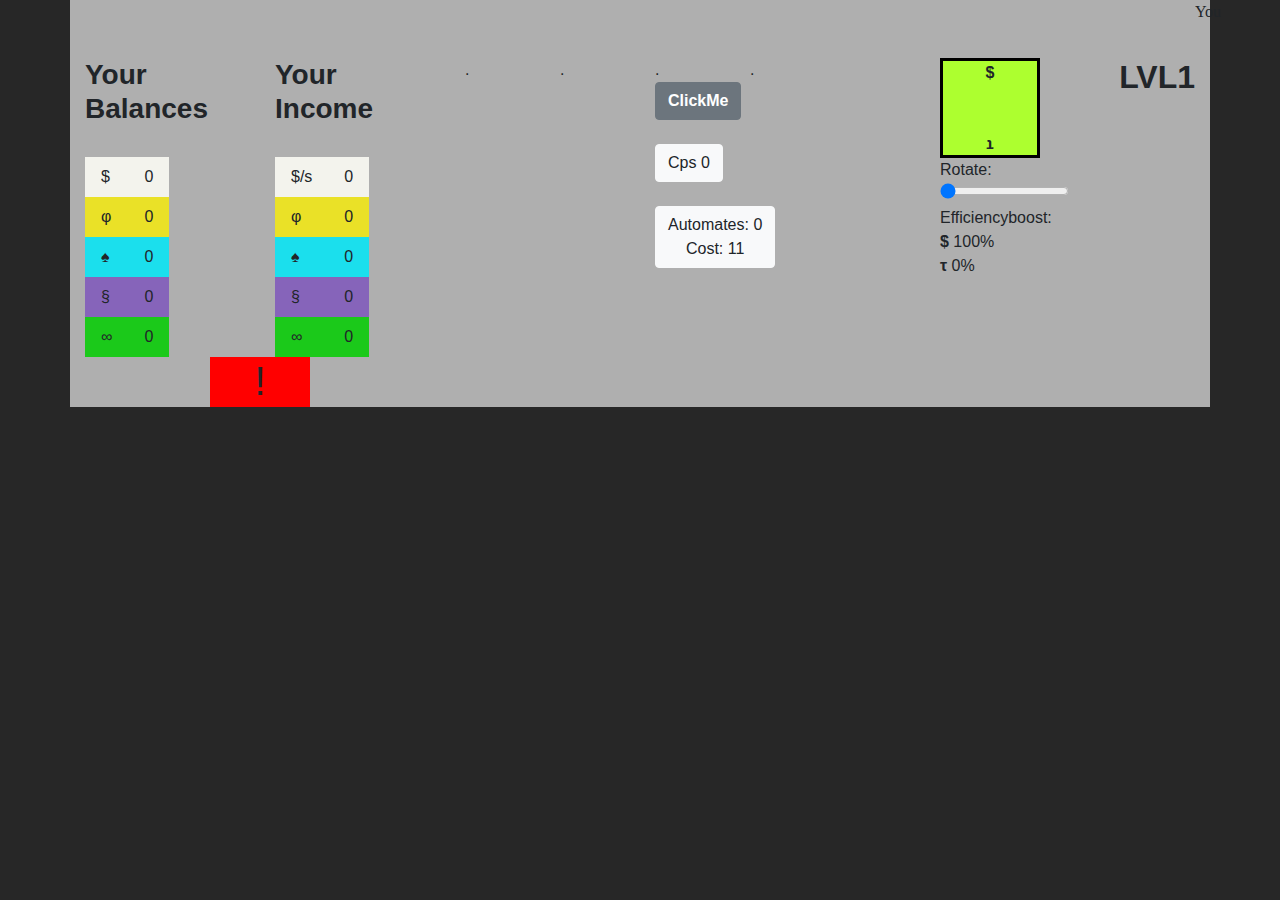
==== index.html @ fb2f75b2 "Fixed ugly code." ====
<!DOCTYPE html>
<html>

<head>
    <title>IncrementalAnimed</title>
    <link rel="stylesheet" href="https://maxcdn.bootstrapcdn.com/bootstrap/4.1.0/css/bootstrap.min.css">
    <script src="https://ajax.googleapis.com/ajax/libs/jquery/3.3.1/jquery.min.js"></script>
    <script src="https://maxcdn.bootstrapcdn.com/bootstrap/4.1.0/js/bootstrap.min.js"></script>
    <link rel="stylesheet" href="style.css">
</head>

<body>
    <div class="container">
        <script src="scrollbar.js"></script>
        <script src="scrollbar2.js"></script>
        <div class="row">
            <div class="col-md-2">
                <h3><b>Your Balances</b></h3>
                <br />
                <table cellpadding="0" cellspacing="0" border="0">
                    <tr style="background-color:#F3F3ED">
                        <td>$</td>
                        <td><span id="dollars">0</span></td>
                    </tr>
                    <tr style="background-color:#EAE127">
                        <td>φ</td>
                        <td><span id="totalclicks">0</span></td>
                    </tr>
                    <tr style="background-color:#1BDFED">
                        <td>♠</td>
                        <td>0</td>
                    </tr>
                    <tr style="background-color:#8664BA">
                        <td>§</td>
                        <td>0</td>
                    </tr>
                    <tr style="background-color:#1BC91A">
                        <td>∞</td>
                        <td>0</td>
                    </tr>
                </table>
            </div>
            <div class="col-md-2">
                <h3><b>Your Income</b></h3>
                <br />
                <table cellpadding="0" cellspacing="0" border="0">
                    <tr style="background-color:#F3F3ED">
                        <td>$/s</td>
                        <td><span id="cpss">0</span></td>
                    </tr>
                    <tr style="background-color:#EAE127">
                        <td>φ</td>
                        <td><span id="totalclicks">0</span></td>
                    </tr>
                    <tr style="background-color:#1BDFED">
                        <td>♠</td>
                        <td>0</td>
                    </tr>
                    <tr style="background-color:#8664BA">
                        <td>§</td>
                        <td>0</td>
                    </tr>
                    <tr style="background-color:#1BC91A">
                        <td>∞</td>
                        <td>0</td>
                    </tr>
                </table>
            </div>
            <div class="col-md-1">.
            </div>
            <div class="col-md-1">.
            </div>
            <div class="col-md-1">.
                <button onclick="clickMe()" type="button2" class="btn btn-secondary mb-4" class="clickboxscaleWhileHover" data-toggle="tooltip" data-placement="right" title="+1$">
                    <b>ClickMe</b>
                    <!--CLICK BUTTON-->
                </button>
                <button type="button2" class="btn btn-light mb-4" data-toggle="tooltip" data-placement="right" title="$/s">
                    <!--CPS BUTTON-->
                    Cps <span id="cpss">0</span>
                </button>
                <button type="button2" onclick="automate1TotalClick()" class="btn btn-light" data-toggle="tooltip" data-placement="right" title="$/s">
                    <!--AUTOMATE BUTTON-->
                    Automates: <span id="automate1totalclicks">0</span>
                    <br /> Cost: <span id="costA1s">11</span>
                </button>
            </div>
            <div class="col-md-1">.</div>
            <div class="col-md-1"></div>
            <div class="col-md-1">
                <div id="divRotateBox"><b>$</b>
                    <br />
                    <br />
                    <br />
                    <div class="textUpsideDown"><b>τ</b></div>
                </div>
                Rotate:
                <br>
                <input type="range" min="0" max="180" value="0" onchange="rotate(this.value)" />
                <br> Efficiencyboost:
                <br />
                <span id="span1"><b>$</b> 100%</span>
                <br />
                <span id="span2"><b>τ</b> 0%</span>
            </div>
            <div class="col-md-1"></div>
            <div class="col-md-1">
                <div class="d-flex justify-content-end">
                    <!-- AUSRICHTUNG RECHTS siehe https://getbootstrap.com/docs/4.0/utilities/flex/ -->
                    <h2><b>LVL</b></h2> <span id="HIER ID EINFÜGEN"><h2><b>1</b></h2></span>
                    <!--LVL-->
                </div>
            </div>
        </div>
        <div class="row">
            <div class="col-sm-4">
                <div id="CSStransforms">
                    <div onclick="clickMe()" class="clickbox scaleWhileHover">
                        <h1>!</h1></div>
                    <!--ClickDIVbutton-->
                </div>
            </div>
            <div class="col-sm-4"></div>
            <div class="col-sm-4"></div>
        </div>
    </div>
    <script src="anime.min.js"></script>
    <script src="main.js"></script>
    <script src="rotate.js"></script>
</body>

</html>
---- style.css ----
body {
    background: rgb(39, 39, 39)
}

.container {
    background: rgb(175, 175, 175)      
}

.textUpsideDown {
    transform: rotate(-180deg);
}

.scaleWhileHover {
    transform: scale(1)
}

.scaleWhileHover:hover {
    transform: scale(2)
}

.clickbox {
    position: relative;
    background-color: red;
    width: 100px;
    height:50px;
    margin:auto;
    transform: scale(1)
    display:inline-block;
    text-align: center;
    vertical-align:middle;
}

#divRotateBox {
    width:100px;
    height:100px;
    text-align: center;
    background-color:greenyellow;
    border:3px solid black;
    transform:rotate(0deg);
}

table tr td {
    padding: 0.5rem 1rem;
}
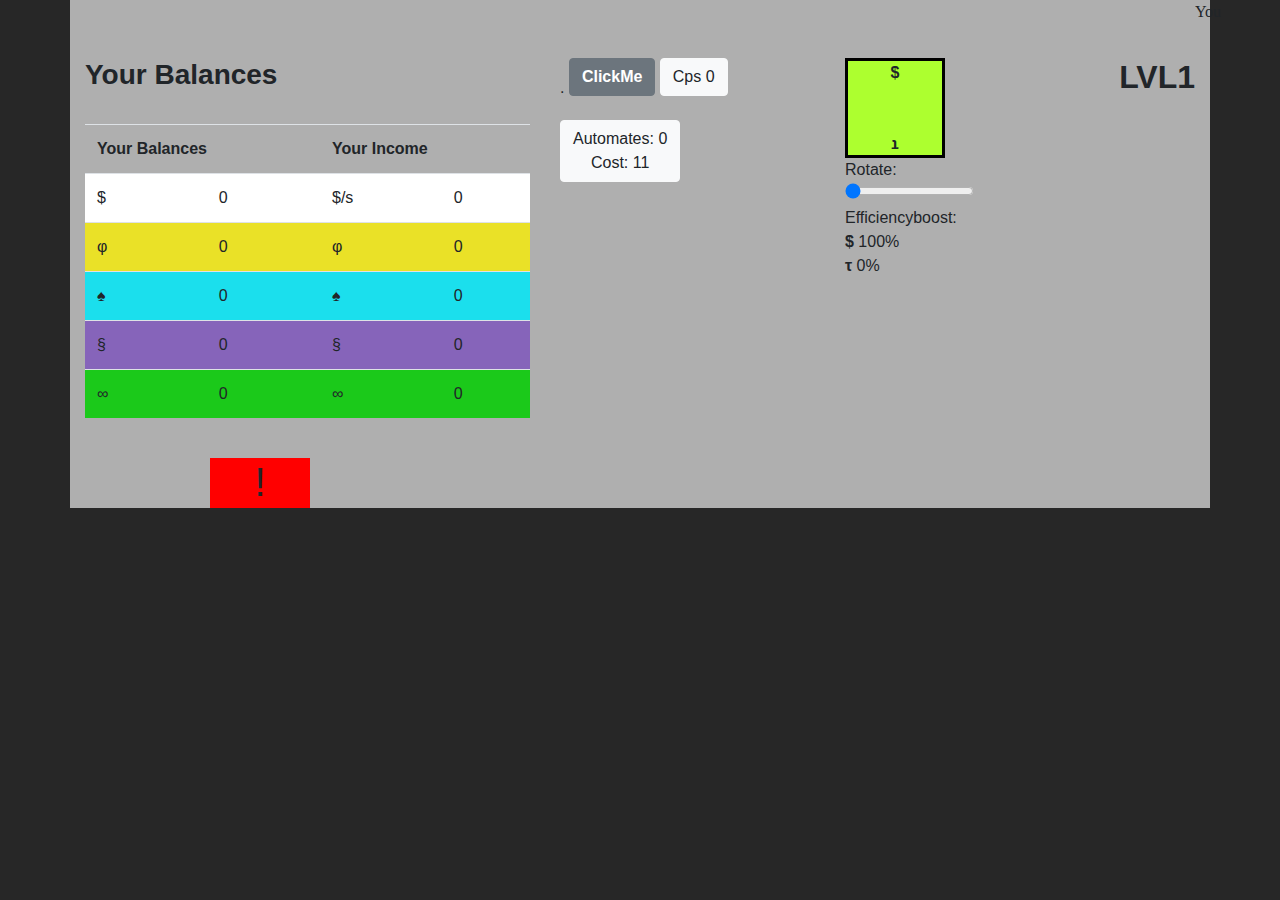
==== commit 642fac70: "Updated layout." ====
--- a/index.html
+++ b/index.html
@@ -13,64 +13,57 @@
     <div class="container">
         <script src="scrollbar.js"></script>
         <script src="scrollbar2.js"></script>
-        <div class="row">
-            <div class="col-md-2">
+        <div class="row mb-4">
+            <div class="col-md-5">
                 <h3><b>Your Balances</b></h3>
                 <br />
-                <table cellpadding="0" cellspacing="0" border="0">
-                    <tr style="background-color:#F3F3ED">
+                <table class="table">
+                    <tr>
+                        <th colspan="2">
+                            <strong>Your Balances</strong>
+                        </th>
+                        <th colspan="2">
+                            <strong>Your Income</strong>
+                        </th>
+                    </tr>
+                    <tr class="bg-white">
                         <td>$</td>
                         <td><span id="dollars">0</span></td>
+
+                        <td>$/s</td>
+                        <td><span id="cpss">0</span></td>
                     </tr>
-                    <tr style="background-color:#EAE127">
+                    <tr class="bg-yellow">
+                        <td>φ</td>
+                        <td><span id="totalclicks">0</span></td>
+
                         <td>φ</td>
                         <td><span id="totalclicks">0</span></td>
                     </tr>
-                    <tr style="background-color:#1BDFED">
+                    <tr class="bg-teal">
+                        <td>♠</td>
+                        <td>0</td>
+
                         <td>♠</td>
                         <td>0</td>
                     </tr>
-                    <tr style="background-color:#8664BA">
+                    <tr class="bg-purple">
+                        <td>§</td>
+                        <td>0</td>
+
                         <td>§</td>
                         <td>0</td>
                     </tr>
-                    <tr style="background-color:#1BC91A">
+                    <tr class="bg-green">
+                        <td>∞</td>
+                        <td>0</td>
+
                         <td>∞</td>
                         <td>0</td>
                     </tr>
                 </table>
             </div>
-            <div class="col-md-2">
-                <h3><b>Your Income</b></h3>
-                <br />
-                <table cellpadding="0" cellspacing="0" border="0">
-                    <tr style="background-color:#F3F3ED">
-                        <td>$/s</td>
-                        <td><span id="cpss">0</span></td>
-                    </tr>
-                    <tr style="background-color:#EAE127">
-                        <td>φ</td>
-                        <td><span id="totalclicks">0</span></td>
-                    </tr>
-                    <tr style="background-color:#1BDFED">
-                        <td>♠</td>
-                        <td>0</td>
-                    </tr>
-                    <tr style="background-color:#8664BA">
-                        <td>§</td>
-                        <td>0</td>
-                    </tr>
-                    <tr style="background-color:#1BC91A">
-                        <td>∞</td>
-                        <td>0</td>
-                    </tr>
-                </table>
-            </div>
-            <div class="col-md-1">.
-            </div>
-            <div class="col-md-1">.
-            </div>
-            <div class="col-md-1">.
+            <div class="col-md-3">.
                 <button onclick="clickMe()" type="button2" class="btn btn-secondary mb-4" class="clickboxscaleWhileHover" data-toggle="tooltip" data-placement="right" title="+1$">
                     <b>ClickMe</b>
                     <!--CLICK BUTTON-->
@@ -85,9 +78,7 @@
                     <br /> Cost: <span id="costA1s">11</span>
                 </button>
             </div>
-            <div class="col-md-1">.</div>
-            <div class="col-md-1"></div>
-            <div class="col-md-1">
+            <div class="col-md-2">
                 <div id="divRotateBox"><b>$</b>
                     <br />
                     <br />
@@ -103,8 +94,7 @@
                 <br />
                 <span id="span2"><b>τ</b> 0%</span>
             </div>
-            <div class="col-md-1"></div>
-            <div class="col-md-1">
+            <div class="col-md-2">
                 <div class="d-flex justify-content-end">
                     <!-- AUSRICHTUNG RECHTS siehe https://getbootstrap.com/docs/4.0/utilities/flex/ -->
                     <h2><b>LVL</b></h2> <span id="HIER ID EINFÜGEN"><h2><b>1</b></h2></span>
--- a/style.css
+++ b/style.css
@@ -42,3 +42,19 @@
 table tr td {
     padding: 0.5rem 1rem;
 }
+
+.bg-yellow {
+    background-color: #EAE127;
+}
+
+.bg-teal {
+    background-color:#1BDFED
+}
+
+.bg-purple {
+    background-color:#8664BA
+}
+
+.bg-green {
+    background-color:#1BC91A
+}
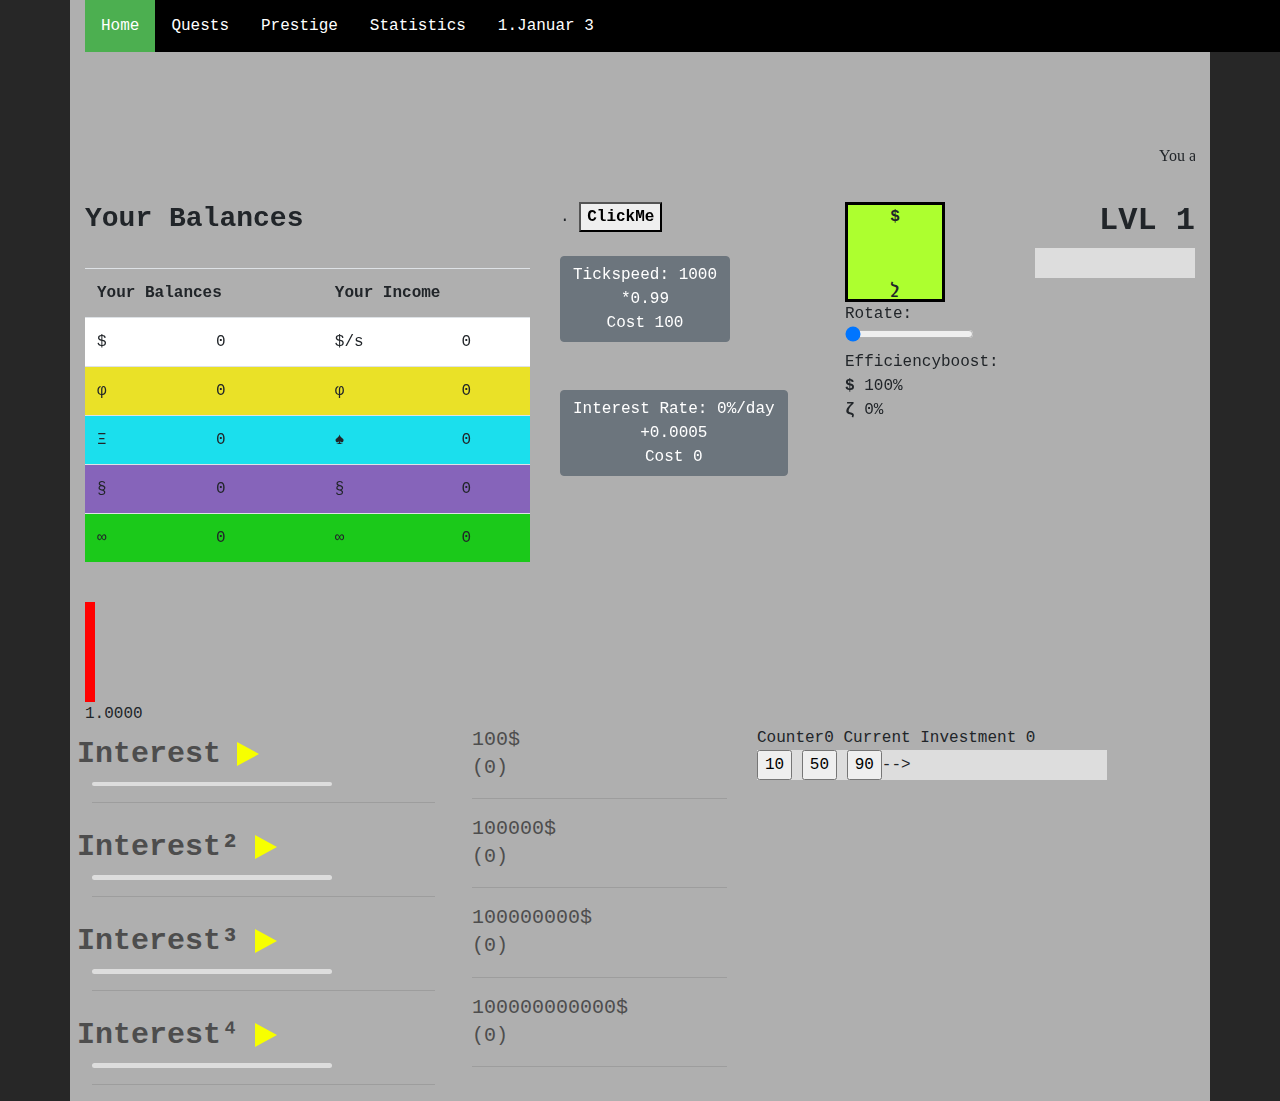
==== commit d92f1cba: "major update" ====
--- a/index.html
+++ b/index.html
@@ -1,6 +1,5 @@
 <!DOCTYPE html>
 <html>
-
 <head>
     <title>IncrementalAnimed</title>
     <link rel="stylesheet" href="https://maxcdn.bootstrapcdn.com/bootstrap/4.1.0/css/bootstrap.min.css">
@@ -8,11 +7,19 @@
     <script src="https://maxcdn.bootstrapcdn.com/bootstrap/4.1.0/js/bootstrap.min.js"></script>
     <link rel="stylesheet" href="style.css">
 </head>
-
-<body>
+<body><samp>
     <div class="container">
+        <ul>
+            <li><a class="active" href="#home">Home</a></li>
+            <li><a href="#quest">Quests</a></li>
+            <li><a href="#prestige">Prestige</a></li>
+            <li><a href="#statistics">Statistics</a></li>
+            <li><a href="#statistics"><span id="times">1.Januar 3</span></a></li>
+        </ul>
+        <div style="padding-top: 9rem">
         <script src="scrollbar.js"></script>
         <script src="scrollbar2.js"></script>
+        </div>
         <div class="row mb-4">
             <div class="col-md-5">
                 <h3><b>Your Balances</b></h3>
@@ -41,8 +48,8 @@
                         <td><span id="totalclicks">0</span></td>
                     </tr>
                     <tr class="bg-teal">
-                        <td>♠</td>
-                        <td>0</td>
+                        <td>Ξ</td>
+                        <td><span id="xis">0</span></td>
 
                         <td>♠</td>
                         <td>0</td>
@@ -64,59 +71,138 @@
                 </table>
             </div>
             <div class="col-md-3">.
-                <button onclick="clickMe()" type="button2" class="btn btn-secondary mb-4" class="clickboxscaleWhileHover" data-toggle="tooltip" data-placement="right" title="+1$">
+                <button onclick="clickMe()">
                     <b>ClickMe</b>
                     <!--CLICK BUTTON-->
                 </button>
-                <button type="button2" class="btn btn-light mb-4" data-toggle="tooltip" data-placement="right" title="$/s">
-                    <!--CPS BUTTON-->
-                    Cps <span id="cpss">0</span>
+                <br />
+                <br /> 
+                <button type="2" onclick="tickspeedUpgrade()" class="btn btn-secondary mb-4">
+                        Tickspeed: <span id="tickspeeds">1000</span><br />
+                        <!--tickspeedupgrade-->
+                        *0.99
+                <br />
+                Cost <span id="tickspeedcosts">100</span>
                 </button>
-                <button type="button2" onclick="automate1TotalClick()" class="btn btn-light" data-toggle="tooltip" data-placement="right" title="$/s">
-                    <!--AUTOMATE BUTTON-->
-                    Automates: <span id="automate1totalclicks">0</span>
-                    <br /> Cost: <span id="costA1s">11</span>
-                </button>
+                <br />
+                <br />
+                <button type="2" onclick="interestUpgrade()" class="btn btn-secondary mb-4">
+                        Interest Rate: <span id="interestrates">0</span>%/day<br />
+                        +0.0005
+                        <br />
+                        Cost <span id="interestupgradecosts">0</span>
+                        </button>
+
+            <!--current interest rate-->
             </div>
             <div class="col-md-2">
                 <div id="divRotateBox"><b>$</b>
                     <br />
                     <br />
                     <br />
-                    <div class="textUpsideDown"><b>τ</b></div>
+                    <div class="textUpsideDown"><b>ζ</b></div>
                 </div>
                 Rotate:
                 <br>
                 <input type="range" min="0" max="180" value="0" onchange="rotate(this.value)" />
                 <br> Efficiencyboost:
                 <br />
-                <span id="span1"><b>$</b> 100%</span>
-                <br />
-                <span id="span2"><b>τ</b> 0%</span>
+                <span id="rotboost1"><b>$</b> 100%</span>
+                <br />
+                <span id="rotboost2"><b>ζ</b> 0%</span>
             </div>
             <div class="col-md-2">
                 <div class="d-flex justify-content-end">
                     <!-- AUSRICHTUNG RECHTS siehe https://getbootstrap.com/docs/4.0/utilities/flex/ -->
-                    <h2><b>LVL</b></h2> <span id="HIER ID EINFÜGEN"><h2><b>1</b></h2></span>
+                    <h2><b>LVL <span id="lvls">1</b></h2></span>
                     <!--LVL-->
-                </div>
+                    <br />
+                </div>
+                <div class="d-flex justify-content-end">
+                    <div id="lvlbarbackground">
+                        <div id="lvlbarbalken"></div>                               <!--LVLBAR-->
+                    </div>
+                    </div>
             </div>
         </div>
         <div class="row">
-            <div class="col-sm-4">
-                <div id="CSStransforms">
-                    <div onclick="clickMe()" class="clickbox scaleWhileHover">
-                        <h1>!</h1></div>
-                    <!--ClickDIVbutton-->
-                </div>
-            </div>
-            <div class="col-sm-4"></div>
-            <div class="col-sm-4"></div>
+            <div class="col-md-12">
+                <div onmousemove="hoverCrit()" class="cpscrit"></div>
+                <!--HOVER MULTIPLIER-->
+                <br />
+                <span id="hovercrits">1.0000</span>
+            </div>
         </div>
-    </div>
+         <div class="row">
+            <div class="col-md-4">   
+                <div class="interest">
+                    <div onclick="automateInterestUpgrade1()" class="row"><b>Interest</b><div class="upgraderdy1" ></div></div>
+                    <div id="upgradebarbackground1">
+                        <div id="upgradebarbalken1"></div>                               <!--UPGRADEBAR-->
+                    </div>
+                    <hr>                   
+                    <div onclick="automateInterestUpgrade2()" class="row"><b>Interest²</b><div class="upgraderdy2" ></div></div>
+                    <div id="upgradebarbackground2">
+                            <div id="upgradebarbalken2"></div>                               <!--UPGRADEBAR-->
+                    </div>
+                    <hr>
+                    <div onclick="automateInterestUpgrade3()" class="row"><b>Interest³</b><div class="upgraderdy3" ></div></div>
+                    <div id="upgradebarbackground2">
+                            <div id="upgradebarbalken3"></div>                               <!--UPGRADEBAR-->
+                    </div>
+                    <hr>
+                    <div onclick="automateInterestUpgrade4()" class="row"><b>Interest⁴</b><div class="upgraderdy4" ></div></div>
+                    <div id="upgradebarbackground2">
+                            <div id="upgradebarbalken4"></div>                               <!--UPGRADEBAR-->
+                    </div>
+                    <hr>
+                </div>
+            </div>
+            <div class="col-md-3 interestupgrade">
+                <div onclick="automateInterest1()">
+                    <!--AUTOMATE INTEREST BUTTONS(1 - 4)-->
+                    <span id="costA1s">100</span>$
+                    <br />
+                    (<span id="automateinteresttotal1s">0</span>)<hr>
+                </div>
+                <div onclick="automateInterest2()">
+                    <span id="costA2s">100000</span>$
+                    <br />
+                    (<span id="automateinteresttotal2s">0</span>)<hr>
+                </div>
+                <div onclick="automateInterest3()">
+                    <span id="costA3s">100000000</span>$
+                    <br />
+                    (<span id="automateinteresttotal3s">0</span>)<hr>
+                </div>
+                <div onclick="automateInterest4()">
+                    <span id="costA4s">100000000000</span>$
+                    <br />
+                    (<span id="automateinteresttotal4s">0</span>)<hr>
+                </div>
+            </div>
+            <div class="col-md-4">
+        <!--            <div id="upgradebarbackground">
+                            <div id="upgradebarbalken"></div>                               UPGRADEBAR
+                        </div> -->
+
+
+
+
+                
+                   Counter<span id="counters">0</span> 
+                   Current Investment <span id="investments">0</span> 
+                    <div id="progressbarU">
+                        <div id="progressbar"></div>                                        <progressbar
+                    </div>
+                    <input type="button" id="bank10" onclick="bank10Investment()" value="10">
+                    <input type="button" id="bank50" onclick="progressBar()" value="50">
+                    <input type="button" id="bank90" onclick="progressBar()" value="90">-->
+    </div></samp>
+    <script src="jquery-impromptu.js"></script>
     <script src="anime.min.js"></script>
     <script src="main.js"></script>
     <script src="rotate.js"></script>
+    <script src="lvl.js"></script>
 </body>
-
 </html>--- a/style.css
+++ b/style.css
@@ -5,16 +5,34 @@
 .container {
     background: rgb(175, 175, 175)      
 }
-
+table tr td {
+    padding: 0.5rem 1rem;
+}
+
+.bg-yellow {
+    background-color: #EAE127;
+}
+
+.bg-teal {
+    background-color:#1BDFED
+}
+
+.bg-purple {
+    background-color:#8664BA
+}
+
+.bg-green {
+    background-color:#1BC91A
+}
 .textUpsideDown {
     transform: rotate(-180deg);
 }
 
-.scaleWhileHover {
+.scalewhilehover {
     transform: scale(1)
 }
 
-.scaleWhileHover:hover {
+.scalewhilehover:hover {
     transform: scale(2)
 }
 
@@ -24,7 +42,7 @@
     width: 100px;
     height:50px;
     margin:auto;
-    transform: scale(1)
+    transform: scale(1);
     display:inline-block;
     text-align: center;
     vertical-align:middle;
@@ -38,23 +56,248 @@
     border:3px solid black;
     transform:rotate(0deg);
 }
-
-table tr td {
-    padding: 0.5rem 1rem;
-}
-
-.bg-yellow {
-    background-color: #EAE127;
-}
-
-.bg-teal {
-    background-color:#1BDFED
-}
-
-.bg-purple {
-    background-color:#8664BA
-}
-
-.bg-green {
-    background-color:#1BC91A
-}
+div.interest {
+    margin-left: 7px;
+    line-height: 3.5rem;
+    font-size: 30px;
+    color:rgb(77,77,77);    
+}
+div.interestupgrade {
+    margin-left: 7px;
+    line-height: 1.76rem;
+    font-size: 20px;
+    color:rgb(77, 77, 77);    
+}
+div.cpscrit {
+    width: 10px;
+    height: 100px;
+    background: red;
+    transition: width 2s;
+    display:inline-block;    
+    text-align: center;
+    vertical-align:middle;
+}
+div.cpscrit:hover {
+    width: 450px;
+}
+
+div.investment {
+    width: 100px;
+    height: 100px;
+    background: rgb(20, 6, 153);
+    transition: height 2s;
+}
+div.investment:onclick {
+    height: 200px;
+}
+  #progressbar {
+    background-color: #4CAF50;
+    width: 0px;
+    height: 30px;
+    position: absolute;
+    margin-bottom: 4px;
+  }
+  #progressbarU {
+    width: 100%;
+    height: 30px;
+    position: relative;
+    background-color: #ddd;
+    margin-bottom: 4px;
+  }
+
+
+
+
+
+
+  
+  ul {
+    list-style-type: none;
+    margin: 0;
+    padding: 0;
+    overflow: hidden;
+    background-color: rgb(0, 0, 0);
+    position: fixed;
+    top: 0;
+    width: 100%;
+}
+
+li {
+    float: left;
+}
+li2 {
+    float: left;
+}
+
+li a {
+    display: block;
+    color: white;
+    text-align: center;
+    padding: 14px 16px;
+    text-decoration: none;
+}
+
+li a:hover:not(.active) {
+    background-color: rgb(110, 101, 101);
+}
+
+.active {
+    background-color: #4CAF50;
+}
+
+
+.upgraderdy1 {
+    position: relative;
+    margin-top: 1rem;
+    margin-left: 1rem;
+    width: 0px;
+    height: 0px;
+    border-style: solid;
+    border-width: 0.8rem 0 0.8rem 1.4rem;
+    border-color: transparent transparent transparent #f7ff00;
+    
+}
+.upgraderdy2 {
+    position: relative;
+    margin-top: 1rem;
+    margin-left: 1rem;
+    width: 0px;
+    height: 0px;
+    border-style: solid;
+    border-width: 0.8rem 0 0.8rem 1.4rem;
+    border-color: transparent transparent transparent #f7ff00;
+}
+.upgraderdy3 {
+    position: relative;
+    margin-top: 1rem;
+    margin-left: 1rem;
+    width: 0px;
+    height: 0px;
+    border-style: solid;
+    border-width: 0.8rem 0 0.8rem 1.4rem;
+    border-color: transparent transparent transparent #f7ff00;
+}
+.upgraderdy4 {
+    position: relative;
+    margin-top: 1rem;
+    margin-left: 1rem;
+    width: 0px;
+    height: 0px;
+    border-style: solid;
+    border-width: 0.8rem 0 0.8rem 1.4rem;
+    border-color: transparent transparent transparent #f7ff00;
+}
+#lvlbarbalken {
+    background-color: rgb(33, 36, 209);
+    width: 0px;
+    height: 30px;
+    position: absolute;
+    margin-bottom: 4px;
+  }
+  #lvlbarbackground {
+    width: 100%;
+    height: 30px;
+    position: relative;
+    background-color: #ddd;
+    margin-bottom: 4px;
+  }
+
+#upgradebarbalken1 {
+    background-color: rgb(33, 36, 209);
+    width: 0px;
+    height: 0.3rem;
+    position: absolute;
+    border-radius: 10px 10px 10px 10px;
+  }
+  #upgradebarbalken2 {
+    background-color: rgb(33, 36, 209);
+    width: 0px;
+    height: 0.3rem;
+    position: absolute;
+    border-radius: 10px 10px 10px 10px;
+  }
+  #upgradebarbalken3 {
+    background-color: rgb(33, 36, 209);
+    width: 0px;
+    height: 0.3rem;
+    position: absolute;
+    border-radius: 10px 10px 10px 10px;
+  }
+  #upgradebarbalken4 {
+    background-color: rgb(33, 36, 209);
+    width: 0px;
+    height: 0.3rem;
+    position: absolute;
+    border-radius: 10px 10px 10px 10px;
+  }
+  #upgradebarbackground1 {
+    width: 15rem;
+    height: 0.3rem;
+    position: relative;
+    background-color: #ddd;
+    border-radius: 10px 10px 10px 10px;
+  }
+  #upgradebarbackground2 {
+    width: 15rem;
+    height: 0.3rem;
+    position: relative;
+    background-color: #ddd;
+    border-radius: 10px 10px 10px 10px;
+  }
+  #upgradebarbackground3 {
+    width: 15rem;
+    height: 0.3rem;
+    position: relative;
+    background-color: #ddd;
+    border-radius: 10px 10px 10px 10px;
+  }
+  #upgradebarbackground4 {
+    width: 15rem;
+    height: 0.3rem;
+    position: relative;
+    background-color: #ddd;
+    border-radius: 10px 10px 10px 10px;
+  }
+
+/* Tooltip container */
+.tooltip {
+    position: relative;
+    display: inline-block;
+    border-bottom: 1px dotted black; /* If you want dots under the hoverable text */
+}
+
+/* Tooltip text */
+.tooltip .tooltiptext {
+    visibility: hidden;
+    width: 120px;
+    background-color: #555;
+    color: #fff;
+    text-align: center;
+    padding: 5px 0;
+    border-radius: 6px;
+
+    /* Position the tooltip text */
+    position: absolute;
+    z-index: 1;
+    bottom: 125%;
+    left: 50%;
+    margin-left: -60px;
+}
+
+/* Tooltip arrow */
+.tooltip .tooltiptext::after {
+    content: "";
+    position: absolute;
+    top: 100%;
+    left: 50%;
+    margin-left: -5px;
+    border-width: 5px;
+    border-style: solid;
+    border-color: #555 transparent transparent transparent;
+}
+
+/* Show the tooltip text when you mouse over the tooltip container */
+.tooltip:hover .tooltiptext {
+    visibility: visible;
+    opacity: 1;
+}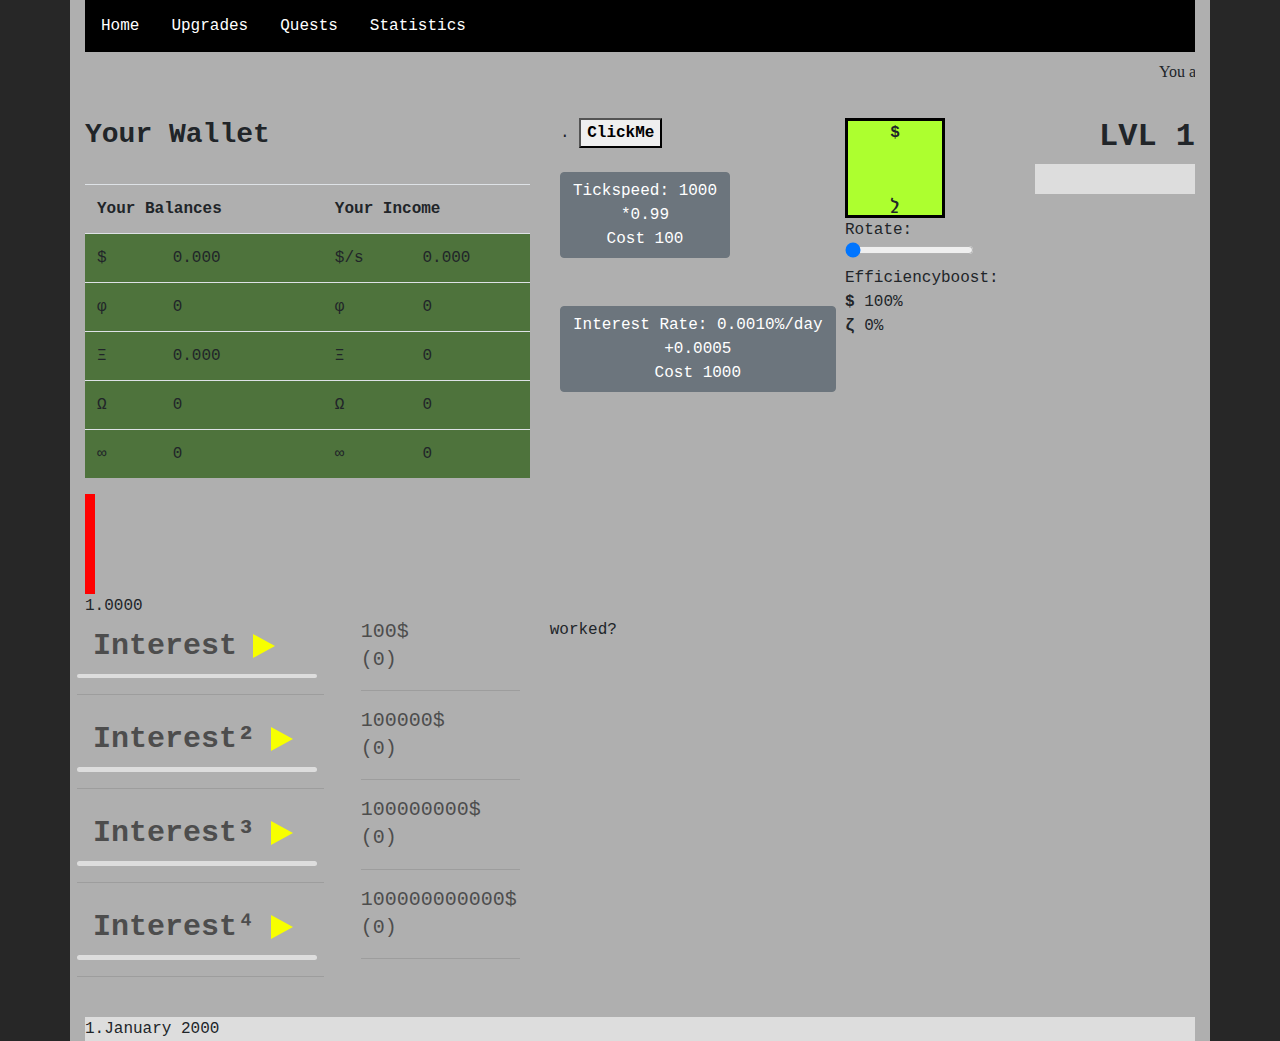
==== commit 87a9a04c: "upgrade and lvling system" ====
--- a/index.html
+++ b/index.html
@@ -7,22 +7,21 @@
     <script src="https://maxcdn.bootstrapcdn.com/bootstrap/4.1.0/js/bootstrap.min.js"></script>
     <link rel="stylesheet" href="style.css">
 </head>
-<body><samp>
-    <div class="container">
+<body onload="show('Page1')"><samp>
+<div class="container" >
         <ul>
-            <li><a class="active" href="#home">Home</a></li>
-            <li><a href="#quest">Quests</a></li>
-            <li><a href="#prestige">Prestige</a></li>
-            <li><a href="#statistics">Statistics</a></li>
-            <li><a href="#statistics"><span id="times">1.Januar 3</span></a></li>
+            <li><span onclick="show('Page1')">Home</span></li>
+            <li><span onclick="show('Page2')">Upgrades</span></li>
+            <li><span onclick="show('Page3')">Quests</span></li>
+            <li><span onclick="show('Page4')">Statistics</span></li>
         </ul>
-        <div style="padding-top: 9rem">
+        <div style="padding-top: 0.5rem">
         <script src="scrollbar.js"></script>
         <script src="scrollbar2.js"></script>
         </div>
         <div class="row mb-4">
             <div class="col-md-5">
-                <h3><b>Your Balances</b></h3>
+                <h3><b>Your Wallet</b></h3>
                 <br />
                 <table class="table">
                     <tr>
@@ -33,35 +32,35 @@
                             <strong>Your Income</strong>
                         </th>
                     </tr>
-                    <tr class="bg-white">
+                    <tr class="bg-yellow" data-toggle="tooltip" data-placement="right" title="simple Cash">
                         <td>$</td>
-                        <td><span id="dollars">0</span></td>
+                        <td><span id="dollars">0.000</span></td>
 
                         <td>$/s</td>
-                        <td><span id="cpss">0</span></td>
-                    </tr>
-                    <tr class="bg-yellow">
+                        <td><span id="cpss">0.000</span></td>
+                    </tr>
+                    <tr class="bg-yellow" data-toggle="tooltip" data-placement="right" title="these are your TotalClicks">
                         <td>φ</td>
                         <td><span id="totalclicks">0</span></td>
 
                         <td>φ</td>
-                        <td><span id="totalclicks">0</span></td>
-                    </tr>
-                    <tr class="bg-teal">
+                        <td>0</td>
+                    </tr>
+                    <tr class="bg-yellow" data-toggle="tooltip" data-placement="right" title="these are your UpgradePoints">
                         <td>Ξ</td>
-                        <td><span id="xis">0</span></td>
-
-                        <td>♠</td>
-                        <td>0</td>
-                    </tr>
-                    <tr class="bg-purple">
-                        <td>§</td>
-                        <td>0</td>
-
-                        <td>§</td>
-                        <td>0</td>
-                    </tr>
-                    <tr class="bg-green">
+                        <td><span id="xis">0.000</span></td>
+
+                        <td>Ξ</td>
+                        <td>0</td>
+                    </tr>
+                    <tr class="bg-yellow" data-toggle="tooltip" data-placement="right" title="these are your LvlCoins">
+                        <td>Ω</td>
+                        <td><span id="lvlcoinss">0</span></td>
+
+                        <td>Ω</td>
+                        <td>0</td>
+                    </tr>
+                    <tr class="bg-yellow">
                         <td>∞</td>
                         <td>0</td>
 
@@ -71,7 +70,7 @@
                 </table>
             </div>
             <div class="col-md-3">.
-                <button onclick="clickMe()">
+                <button onclick="clickMe()" data-toggle="tooltip" data-placement="right" title="Stop Wasting Your Time" id="buttoncrit">
                     <b>ClickMe</b>
                     <!--CLICK BUTTON-->
                 </button>
@@ -87,16 +86,16 @@
                 <br />
                 <br />
                 <button type="2" onclick="interestUpgrade()" class="btn btn-secondary mb-4">
-                        Interest Rate: <span id="interestrates">0</span>%/day<br />
+                        Interest Rate: <span id="interestrates">0.0010</span>%/day<br />
                         +0.0005
                         <br />
-                        Cost <span id="interestupgradecosts">0</span>
+                        Cost <span id="interestupgradecosts">1000</span>
                         </button>
 
             <!--current interest rate-->
             </div>
             <div class="col-md-2">
-                <div id="divRotateBox"><b>$</b>
+                <div id="divRotateBox" ><b>$</b>
                     <br />
                     <br />
                     <br />
@@ -111,54 +110,52 @@
                 <br />
                 <span id="rotboost2"><b>ζ</b> 0%</span>
             </div>
-            <div class="col-md-2">
-                <div class="d-flex justify-content-end">
+<div class="col-md-2">
+<div class="d-flex justify-content-end">
                     <!-- AUSRICHTUNG RECHTS siehe https://getbootstrap.com/docs/4.0/utilities/flex/ -->
                     <h2><b>LVL <span id="lvls">1</b></h2></span>
                     <!--LVL-->
                     <br />
-                </div>
+</div>
                 <div class="d-flex justify-content-end">
                     <div id="lvlbarbackground">
                         <div id="lvlbarbalken"></div>                               <!--LVLBAR-->
                     </div>
-                    </div>
-            </div>
-        </div>
-        <div class="row">
+                    </div>            
+</div>
             <div class="col-md-12">
                 <div onmousemove="hoverCrit()" class="cpscrit"></div>
                 <!--HOVER MULTIPLIER-->
                 <br />
                 <span id="hovercrits">1.0000</span>
             </div>
-        </div>
-         <div class="row">
-            <div class="col-md-4">   
+<div class="page" id="Page1" >
+    <div class="row">
+            <div class="col-md-6">   
                 <div class="interest">
-                    <div onclick="automateInterestUpgrade1()" class="row"><b>Interest</b><div class="upgraderdy1" ></div></div>
+                    <div onclick="automateInterestUpgrade1()" class="row ml1" data-toggle="tooltip" data-placement="right" title="transfer 1Ξ for a *2 productionmultiplier" ><b>Interest</b><div class="upgraderdy1" ></div></div>
                     <div id="upgradebarbackground1">
                         <div id="upgradebarbalken1"></div>                               <!--UPGRADEBAR-->
                     </div>
                     <hr>                   
-                    <div onclick="automateInterestUpgrade2()" class="row"><b>Interest²</b><div class="upgraderdy2" ></div></div>
+                    <div onclick="automateInterestUpgrade2()" class="row ml1" data-toggle="tooltip" data-placement="right" title="transfer 1Ξ for a *2 productionmultiplier"><b>Interest²</b><div class="upgraderdy2" ></div></div>
                     <div id="upgradebarbackground2">
                             <div id="upgradebarbalken2"></div>                               <!--UPGRADEBAR-->
                     </div>
                     <hr>
-                    <div onclick="automateInterestUpgrade3()" class="row"><b>Interest³</b><div class="upgraderdy3" ></div></div>
+                    <div onclick="automateInterestUpgrade3()" class="row ml1" data-toggle="tooltip" data-placement="right" title="transfer 1Ξ for a *2 productionmultiplier"><b>Interest³</b><div class="upgraderdy3" ></div></div>
                     <div id="upgradebarbackground2">
                             <div id="upgradebarbalken3"></div>                               <!--UPGRADEBAR-->
                     </div>
                     <hr>
-                    <div onclick="automateInterestUpgrade4()" class="row"><b>Interest⁴</b><div class="upgraderdy4" ></div></div>
+                    <div onclick="automateInterestUpgrade4()" class="row ml1" data-toggle="tooltip" data-placement="right" title="transfer 1Ξ for a *2 productionmultiplier"><b>Interest⁴</b><div class="upgraderdy4" ></div></div>
                     <div id="upgradebarbackground2">
                             <div id="upgradebarbalken4"></div>                               <!--UPGRADEBAR-->
                     </div>
                     <hr>
                 </div>
             </div>
-            <div class="col-md-3 interestupgrade">
+            <div class="col-md-4 interestupgrade">
                 <div onclick="automateInterest1()">
                     <!--AUTOMATE INTEREST BUTTONS(1 - 4)-->
                     <span id="costA1s">100</span>$
@@ -180,29 +177,107 @@
                     <br />
                     (<span id="automateinteresttotal4s">0</span>)<hr>
                 </div>
-            </div>
-            <div class="col-md-4">
-        <!--            <div id="upgradebarbackground">
-                            <div id="upgradebarbalken"></div>                               UPGRADEBAR
-                        </div> -->
-
-
-
-
-                
-                   Counter<span id="counters">0</span> 
-                   Current Investment <span id="investments">0</span> 
-                    <div id="progressbarU">
-                        <div id="progressbar"></div>                                        <progressbar
-                    </div>
-                    <input type="button" id="bank10" onclick="bank10Investment()" value="10">
-                    <input type="button" id="bank50" onclick="progressBar()" value="50">
-                    <input type="button" id="bank90" onclick="progressBar()" value="90">-->
-    </div></samp>
+            </div>          
+            <div class="col-md-1"> 
+                <div> worked?</div>           
+            </div>
+    </div>
+    </div>
+</div>
+<div class="page" id="Page2">
+<div class="wrappercenter">
+    <div class="col-md-12">
+        <h1>Upgrades</h1>Increase your Production
+    </div>
+    <div class="col-md-12 row">
+        <div onclick="upgrade1()" id="upgrade1" class="upgrade">Your Clicks have the Ability to CRIT<br />
+            (<span id="critchances">0</span>/60%)<br />
+            <span id="upgradecost1s">10</span>
+        </div>
+        <div onclick="upgrade2()" id="upgrade2" class="upgrade">Divides your Totalclicks by 10 but multiplies your interest rate by 10 <br />Cost: 1LC</div>
+        <div onclick="upgrade3()" id="upgrade3" class="upgrade">Upgrade3</div>
+        <div onclick="upgrade3()" id="upgrade3" class="upgrade">Upgrade3</div>
+        <div onclick="upgrade3()" id="upgrade3" class="upgrade">Upgrade3</div>
+    </div>
+    <div class="col-md-12 row">
+        <div onclick="upgrade4()" id="upgrade4" class="upgrade">Upgrade4</div>
+        <div onclick="upgrade5()" id="upgrade5" class="upgrade">Upgrade5</div>
+        <div onclick="upgrade6()" id="upgrade6" class="upgrade">Upgrade6</div>
+        <div onclick="upgrade3()" id="upgrade3" class="upgrade">Upgrade3</div>
+        <div onclick="upgrade3()" id="upgrade3" class="upgrade">Upgrade3</div>
+    </div>
+</div>
+</div>
+<div class="page" id="Page3">
+<div class="wrappercenter">
+        <div class="col-md-12">
+            <h1>Quests</h1>
+            Complete Quests to earn XP.<br />
+            Lvl up to gain Ω(LvlCoins).
+        </div>
+    
+    <div class="col-md-12 row">
+        <div onclick="quest1()" id="quest1" class="quest quest1">
+            Make 100 Clicks <br />
+            (<span id="questvar1s">0</span>/100)
+        </div>
+        <div onclick="quest2()" id="quest2" class="quest">
+            Earn 100$ Cash <br />
+            (<span id="questvar2s">0</span>/100)
+        </div>
+        <div onclick="quest3()" id="quest3" class="quest">
+                Hold 100$ Cash <br />
+                (<span id="questvar3s">0</span>/100)
+        </div>
+        <div onclick="quest4()" id="quest4" class="quest">Upgrade your Tickspeed</div>
+        <div onclick="quest5()" id="quest5" class="quest">
+            Increase your hover multiplier by 2<br />
+            (<span id="questvar5s">0</span>/1)
+        </div>
+        
+    </div>
+
+   <div class="col-md-12 row">
+        <div onclick="quest4()" id="quest4" class="quest">Quest4</div>
+        <div onclick="quest5()" id="quest5" class="quest">Quest5</div>
+        <div onclick="quest6()" id="quest6" class="quest">Quest6</div>
+        <div onclick="quest4()" id="quest4" class="quest">Quest4</div>
+        <div onclick="quest4()" id="quest4" class="quest">Quest4</div>
+    </div>
+</div>
+</div>
+
+
+
+
+
+<div id="progressbarbox">
+        <div id="progressbar"></div><span id="times">1.January 2000</span>
+    </div> 
+
+
+
+
+</samp>
     <script src="jquery-impromptu.js"></script>
     <script src="anime.min.js"></script>
     <script src="main.js"></script>
     <script src="rotate.js"></script>
     <script src="lvl.js"></script>
+    <script src="quests.js"></script>
+    <script src="upgrades.js"></script>
 </body>
-</html>+</html>
+
+
+
+                <!--
+                   Counter<span id="counters">0</span> 
+                   Current Investment <span id="investments">0</span> 
+                    <div id="progressbarU">
+                        <div id="progressbar"></div>                                       progressbar
+                    </div> 
+                    <input type="button" id="bank10" onclick="bank10Investment()" value="10">
+                    <input type="button" id="bank50" onclick="progressBar()" value="50">
+                    <input type="button" id="bank90" onclick="progressBar()" value="90">
+                -->--- a/style.css
+++ b/style.css
@@ -5,12 +5,16 @@
 .container {
     background: rgb(175, 175, 175)      
 }
+.container2 {
+    background: rgb(165, 35, 35)      
+}
+
 table tr td {
     padding: 0.5rem 1rem;
 }
 
 .bg-yellow {
-    background-color: #EAE127;
+    background-color: rgba(28, 85, 2, 0.664);
 }
 
 .bg-teal {
@@ -90,14 +94,69 @@
 div.investment:onclick {
     height: 200px;
 }
-  #progressbar {
-    background-color: #4CAF50;
+#progressbar {
+    background-color: rgba(0, 2, 146, 0.315);
+    width: 0%;
+    height: 1.5rem;
+    position: absolute;
+
+  }
+#progressbarbox {
+    width: 100%;
+    height: 1.5rem;
+    position: relative;
+    background-color: #ddd;
+
+  }
+.upgraderdy1 {
+    position: relative;
+    margin-top: 1rem;
+    margin-left: 1rem;
+    width: 0px;
+    height: 0px;
+    border-style: solid;
+    border-width: 0.8rem 0 0.8rem 1.4rem;
+    border-color: transparent transparent transparent #f7ff00;
+    
+}
+.upgraderdy2 {
+    position: relative;
+    margin-top: 1rem;
+    margin-left: 1rem;
+    width: 0px;
+    height: 0px;
+    border-style: solid;
+    border-width: 0.8rem 0 0.8rem 1.4rem;
+    border-color: transparent transparent transparent #f7ff00;
+}
+.upgraderdy3 {
+    position: relative;
+    margin-top: 1rem;
+    margin-left: 1rem;
+    width: 0px;
+    height: 0px;
+    border-style: solid;
+    border-width: 0.8rem 0 0.8rem 1.4rem;
+    border-color: transparent transparent transparent #f7ff00;
+}
+.upgraderdy4 {
+    position: relative;
+    margin-top: 1rem;
+    margin-left: 1rem;
+    width: 0px;
+    height: 0px;
+    border-style: solid;
+    border-width: 0.8rem 0 0.8rem 1.4rem;
+    border-color: transparent transparent transparent #f7ff00;
+}
+#lvlbarbalken {
+    background-color: rgb(33, 36, 209);
     width: 0px;
     height: 30px;
     position: absolute;
     margin-bottom: 4px;
   }
-  #progressbarU {
+  #lvlbarbackground {
     width: 100%;
     height: 30px;
     position: relative;
@@ -105,199 +164,110 @@
     margin-bottom: 4px;
   }
 
-
-
-
-
-
-  
-  ul {
+#upgradebarbalken1 {
+    background-color: rgb(33, 36, 209);
+    width: 0px;
+    height: 0.3rem;
+    position: absolute;
+    border-radius: 10px 10px 10px 10px;
+  }
+  #upgradebarbalken2 {
+    background-color: rgb(33, 36, 209);
+    width: 0px;
+    height: 0.3rem;
+    position: absolute;
+    border-radius: 10px 10px 10px 10px;
+  }
+  #upgradebarbalken3 {
+    background-color: rgb(33, 36, 209);
+    width: 0px;
+    height: 0.3rem;
+    position: absolute;
+    border-radius: 10px 10px 10px 10px;
+  }
+  #upgradebarbalken4 {
+    background-color: rgb(33, 36, 209);
+    width: 0px;
+    height: 0.3rem;
+    position: absolute;
+    border-radius: 10px 10px 10px 10px;
+  }
+  #upgradebarbackground1 {
+    width: 15rem;
+    height: 0.3rem;
+    position: relative;
+    background-color: #ddd;
+    border-radius: 10px 10px 10px 10px;
+  }
+  #upgradebarbackground2 {
+    width: 15rem;
+    height: 0.3rem;
+    position: relative;
+    background-color: #ddd;
+    border-radius: 10px 10px 10px 10px;
+  }
+  #upgradebarbackground3 {
+    width: 15rem;
+    height: 0.3rem;
+    position: relative;
+    background-color: #ddd;
+    border-radius: 10px 10px 10px 10px;
+  }
+  #upgradebarbackground4 {
+    width: 15rem;
+    height: 0.3rem;
+    position: relative;
+    background-color: #ddd;
+    border-radius: 10px 10px 10px 10px;
+  }  
+ul {
     list-style-type: none;
     margin: 0;
     padding: 0;
     overflow: hidden;
     background-color: rgb(0, 0, 0);
-    position: fixed;
+
     top: 0;
     width: 100%;
 }
-
 li {
     float: left;
 }
-li2 {
-    float: left;
-}
-
-li a {
+li span {
     display: block;
     color: white;
     text-align: center;
     padding: 14px 16px;
     text-decoration: none;
 }
-
 li a:hover:not(.active) {
     background-color: rgb(110, 101, 101);
 }
-
 .active {
     background-color: #4CAF50;
 }
 
 
-.upgraderdy1 {
-    position: relative;
-    margin-top: 1rem;
-    margin-left: 1rem;
-    width: 0px;
-    height: 0px;
-    border-style: solid;
-    border-width: 0.8rem 0 0.8rem 1.4rem;
-    border-color: transparent transparent transparent #f7ff00;
-    
-}
-.upgraderdy2 {
-    position: relative;
-    margin-top: 1rem;
-    margin-left: 1rem;
-    width: 0px;
-    height: 0px;
-    border-style: solid;
-    border-width: 0.8rem 0 0.8rem 1.4rem;
-    border-color: transparent transparent transparent #f7ff00;
-}
-.upgraderdy3 {
-    position: relative;
-    margin-top: 1rem;
-    margin-left: 1rem;
-    width: 0px;
-    height: 0px;
-    border-style: solid;
-    border-width: 0.8rem 0 0.8rem 1.4rem;
-    border-color: transparent transparent transparent #f7ff00;
-}
-.upgraderdy4 {
-    position: relative;
-    margin-top: 1rem;
-    margin-left: 1rem;
-    width: 0px;
-    height: 0px;
-    border-style: solid;
-    border-width: 0.8rem 0 0.8rem 1.4rem;
-    border-color: transparent transparent transparent #f7ff00;
-}
-#lvlbarbalken {
-    background-color: rgb(33, 36, 209);
-    width: 0px;
-    height: 30px;
-    position: absolute;
-    margin-bottom: 4px;
-  }
-  #lvlbarbackground {
-    width: 100%;
-    height: 30px;
-    position: relative;
-    background-color: #ddd;
-    margin-bottom: 4px;
-  }
-
-#upgradebarbalken1 {
-    background-color: rgb(33, 36, 209);
-    width: 0px;
-    height: 0.3rem;
-    position: absolute;
-    border-radius: 10px 10px 10px 10px;
-  }
-  #upgradebarbalken2 {
-    background-color: rgb(33, 36, 209);
-    width: 0px;
-    height: 0.3rem;
-    position: absolute;
-    border-radius: 10px 10px 10px 10px;
-  }
-  #upgradebarbalken3 {
-    background-color: rgb(33, 36, 209);
-    width: 0px;
-    height: 0.3rem;
-    position: absolute;
-    border-radius: 10px 10px 10px 10px;
-  }
-  #upgradebarbalken4 {
-    background-color: rgb(33, 36, 209);
-    width: 0px;
-    height: 0.3rem;
-    position: absolute;
-    border-radius: 10px 10px 10px 10px;
-  }
-  #upgradebarbackground1 {
-    width: 15rem;
-    height: 0.3rem;
-    position: relative;
-    background-color: #ddd;
-    border-radius: 10px 10px 10px 10px;
-  }
-  #upgradebarbackground2 {
-    width: 15rem;
-    height: 0.3rem;
-    position: relative;
-    background-color: #ddd;
-    border-radius: 10px 10px 10px 10px;
-  }
-  #upgradebarbackground3 {
-    width: 15rem;
-    height: 0.3rem;
-    position: relative;
-    background-color: #ddd;
-    border-radius: 10px 10px 10px 10px;
-  }
-  #upgradebarbackground4 {
-    width: 15rem;
-    height: 0.3rem;
-    position: relative;
-    background-color: #ddd;
-    border-radius: 10px 10px 10px 10px;
-  }
-
-/* Tooltip container */
-.tooltip {
-    position: relative;
-    display: inline-block;
-    border-bottom: 1px dotted black; /* If you want dots under the hoverable text */
-}
-
-/* Tooltip text */
-.tooltip .tooltiptext {
-    visibility: hidden;
-    width: 120px;
-    background-color: #555;
-    color: #fff;
-    text-align: center;
-    padding: 5px 0;
-    border-radius: 6px;
-
-    /* Position the tooltip text */
-    position: absolute;
-    z-index: 1;
-    bottom: 125%;
-    left: 50%;
-    margin-left: -60px;
-}
-
-/* Tooltip arrow */
-.tooltip .tooltiptext::after {
-    content: "";
-    position: absolute;
-    top: 100%;
-    left: 50%;
-    margin-left: -5px;
-    border-width: 5px;
-    border-style: solid;
-    border-color: #555 transparent transparent transparent;
-}
-
-/* Show the tooltip text when you mouse over the tooltip container */
-.tooltip:hover .tooltiptext {
-    visibility: visible;
-    opacity: 1;
-}+.ml1 {
+    margin-left: 1rem;
+}
+
+.wrappercenter {
+  position: relative;
+  left: 17%;
+}
+.quest {
+    font-size: 15px;
+    text-align:center;
+    width: 9rem;
+    height: 9rem;
+    background-color: rgba(96, 139, 98, 0.555);
+
+}
+.upgrade{
+        font-size: 10px;
+        width: 9rem;
+        height: 9rem;
+        background-color: rgba(245, 65, 236, 0.404);
+        border:1px solid black;
+}
